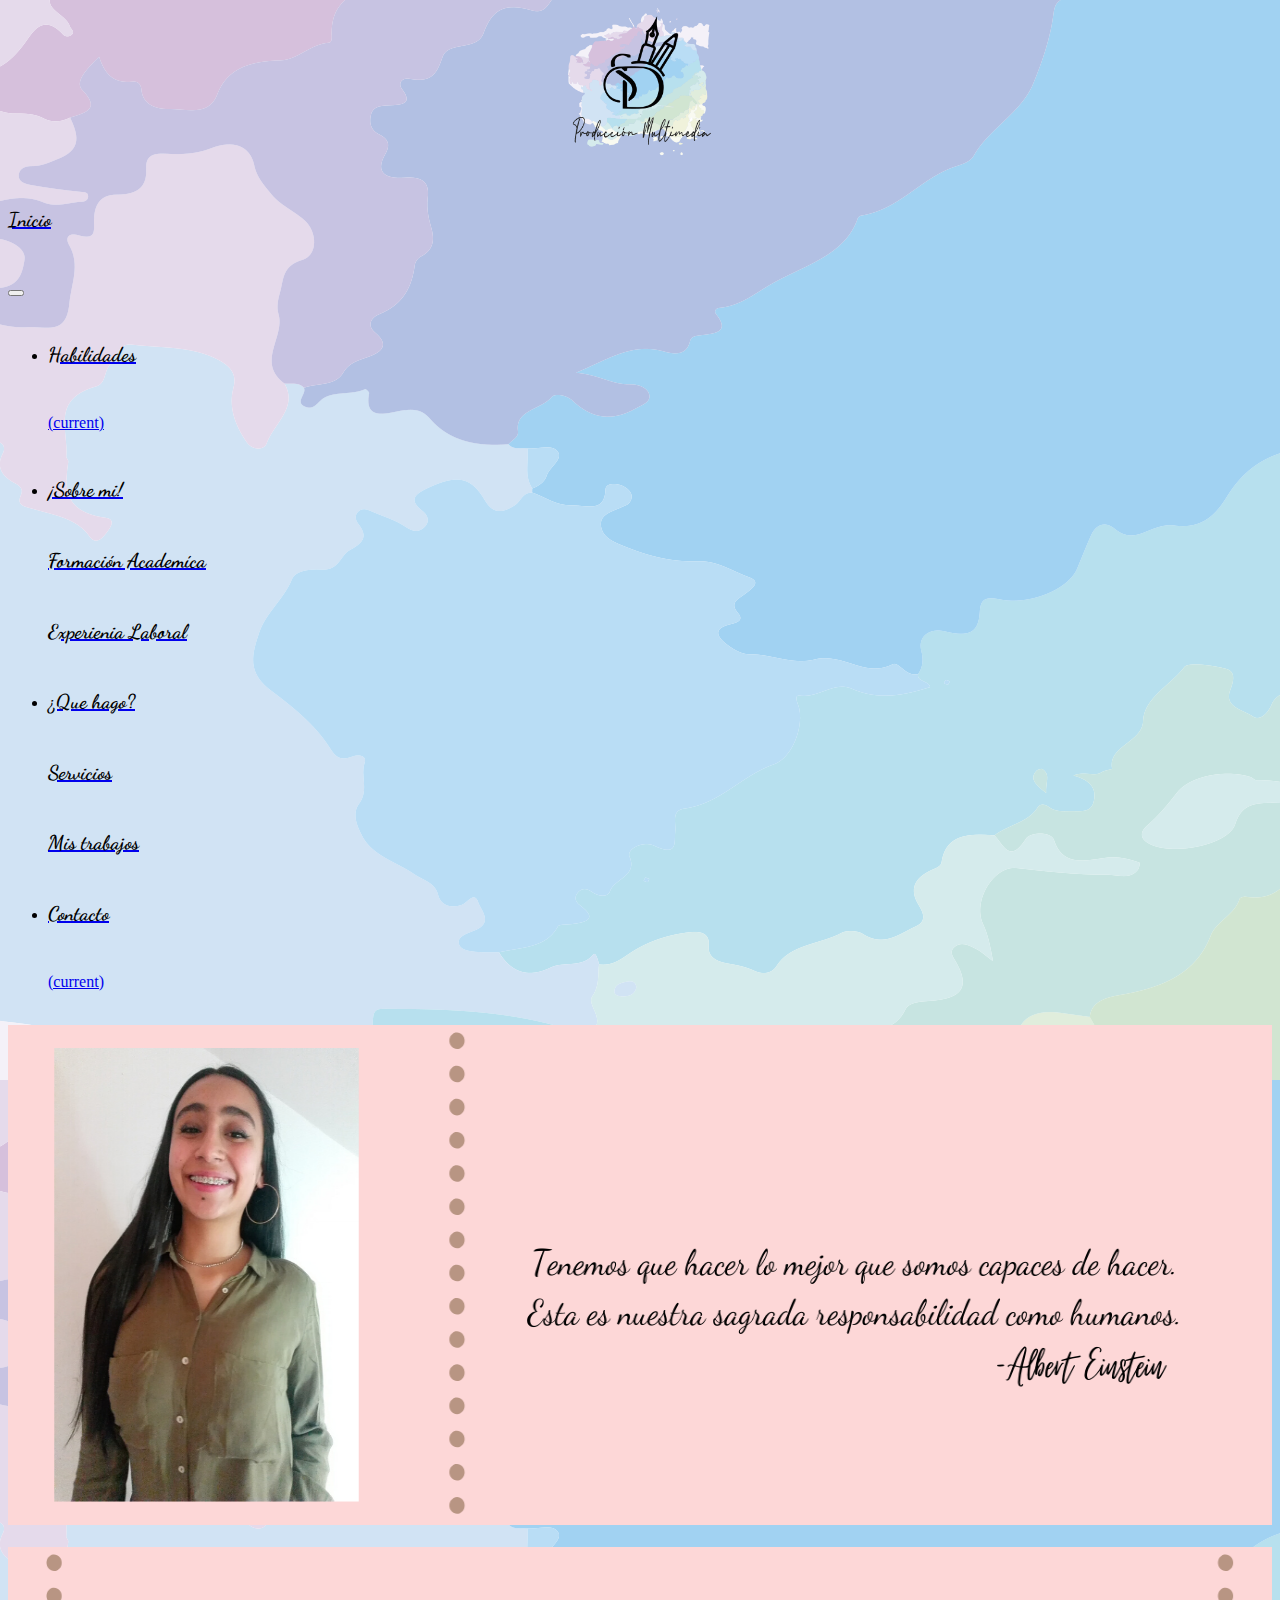
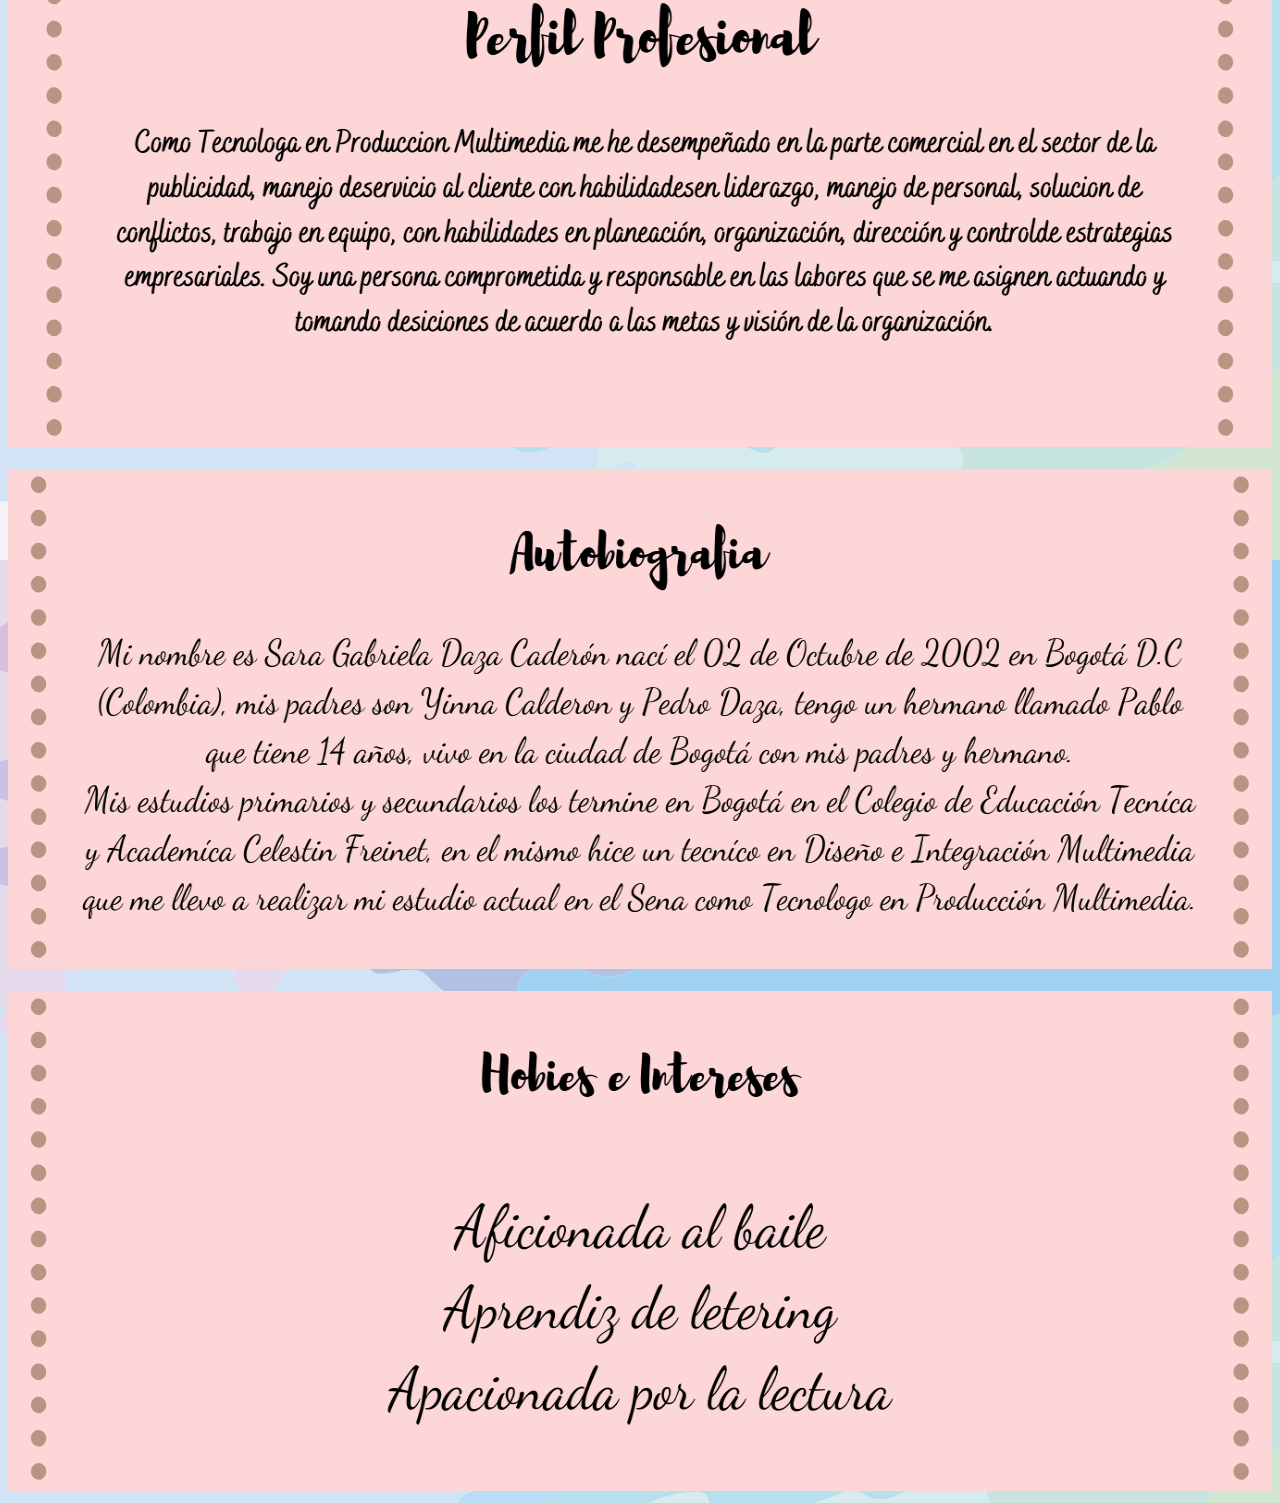
==== index.html @ 0ee1d551 "listo para subir a repositorio" ====
<!doctype html>
<html lang="es">
  <head>
    <!-- Required meta tags -->
    <meta charset="utf-8">
    <meta name="viewport" content="width=device-width, initial-scale=1, shrink-to-fit=no">

    <!-- Bootstrap CSS -->
    <link rel="stylesheet" href="https://stackpath.bootstrapcdn.com/bootstrap/4.5.0/css/bootstrap.min.css" integrity="sha384-9aIt2nRpC12Uk9gS9baDl411NQApFmC26EwAOH8WgZl5MYYxFfc+NcPb1dKGj7Sk" crossorigin="anonymous">
    <title>Sara Daza C</title>
    <link rel="stylesheet" href="css/estilos.css">
    <link rel="stylesheet"href="https://cdnjs.cloudflare.com/ajax/libs/animate.css/4.0.0/animate.min.css"/>
    <link rel="icon" href="imagenes/Favicon.png" width="500px">
    <link href="https://fonts.googleapis.com/css2?family=Dancing+Script&display=swap" rel="stylesheet">
    <link href="https://fonts.googleapis.com/css2?family=Amatic+SC:wght@700&display=swap" rel="stylesheet">
    <link href="https://fonts.googleapis.com/css2?family=Great+Vibes&display=swap" rel="stylesheet">
  </head>
  <body class="container-fluid">
    <body background="imagenes/Fondo.png">
       <center><img src="imagenes/Logo.png" width="150px"></center> 
       <nav class="navbar navbar-expand-lg navbar-light bg-light">
        <a class="navbar-brand" href="index.html"><h6>Inicio</h6></a>
        <button class="navbar-toggler" type="button" data-toggle="collapse" data-target="#navbarNav" aria-controls="navbarNav" aria-expanded="false" aria-label="Toggle navigation">
          <span class="navbar-toggler-icon"></span>
        </button>
        <div class="collapse navbar-collapse" id="navbarNav">
          <ul class="navbar-nav">
            <li class="nav-item active">
              <a class="nav-link" href="Habilidades.html"><h6>Habilidades</h6><span class="sr-only">(current)</span></a>
            </li>
            <li class="nav-item dropdown">
              <a class="nav-link dropdown-toggle" href="#" id="navbarDropdownMenuLink" role="button" data-toggle="dropdown" aria-haspopup="true" aria-expanded="false">
                <h6>¡Sobre mi!</h6>
              </a>
              <div class="dropdown-menu" aria-labelledby="navbarDropdownMenuLink">
                <a class="dropdown-item" href="Formacion Academica.html"><h6>Formación Academíca</h6></a>
                <a class="dropdown-item" href="Experiencia Laboral.html"><h6>Experienia Laboral</h6></a>
                <li class="nav-item dropdown">
                  <a class="nav-link dropdown-toggle" href="#" id="navbarDropdownMenuLink" role="button" data-toggle="dropdown" aria-haspopup="true" aria-expanded="false">
                    <h6>¿Que hago?</h6>
                  </a>
                  <div class="dropdown-menu" aria-labelledby="navbarDropdownMenuLink">
                    <a class="dropdown-item" href="Servicios.html"><h6>Servicios</h6></a>
                    <a class="dropdown-item" href="Mis trabajos.html"><h6>Mis trabajos</h6></a>
                  </div>
                </li>
                <li class="nav-item active">
                  <a class="nav-link" href="Contacto.html"><h6>Contacto</h6><span class="sr-only">(current)</span></a>
                </li>
          </ul>
        </div>
      </nav>
      <br>
      <div class="row">
        <div class="col-md-12">
          <img src="imagenes/carrusel1.png" width="100%" height="500px">
          <br>
          <br>
          <img src="imagenes/carrusel2.png" width="100%" height="500px">
          <br>
          <br>
          <img src="imagenes/carrusel3.png" width="100%" height="500px">
          <br>
          <br>
          <img src="imagenes/carrusel4.png" width="100%" height="500px">
    <!-- jQuery first, then Popper.js, then Bootstrap JS -->
    <script src="https://code.jquery.com/jquery-3.5.1.slim.min.js" integrity="sha384-DfXdz2htPH0lsSSs5nCTpuj/zy4C+OGpamoFVy38MVBnE+IbbVYUew+OrCXaRkfj" crossorigin="anonymous"></script>
    <script src="https://cdn.jsdelivr.net/npm/popper.js@1.16.0/dist/umd/popper.min.js" integrity="sha384-Q6E9RHvbIyZFJoft+2mJbHaEWldlvI9IOYy5n3zV9zzTtmI3UksdQRVvoxMfooAo" crossorigin="anonymous"></script>
    <script src="https://stackpath.bootstrapcdn.com/bootstrap/4.5.0/js/bootstrap.min.js" integrity="sha384-OgVRvuATP1z7JjHLkuOU7Xw704+h835Lr+6QL9UvYjZE3Ipu6Tp75j7Bh/kR0JKI" crossorigin="anonymous"></script>
</body>
</html>
---- css/estilos.css ----
#Creatividad{
    background-color:#A1C0D4;
}
#sociable{
    background-color:#A1C0D4;
}
#asertivo{
    background-color:#A1C0D4;
}
#pasiente{
    background-color:#A1C0D4;
}
#comunicacion{
    background-color:#A1C0D4;
}
#cultura{
    background-color:#A1C0D4;
}
#servicio{
    background-color:#A1C0D4;
}
#inteligencia{
    background-color:#A1C0D4;
}
#productividad{
    background-color:#A1C0D4;
}
#fluidez{
    background-color:#A1C0D4;
}
#ofimatica{
    background-color:#9AC99F;
}
#illustrator{
    background-color:#9AC99F;
}
#photoshop{
    background-color:#9AC99F;
}
#premiere{
    background-color:#9AC99F;
}
#animate{
    background-color:#9AC99F;
}
#html{
    background-color:#9AC99F;
}
#css{
    background-color:#9AC99F;
}
#git{
    background-color:#9AC99F;
}
#bootstrap{
    background-color:#9AC99F;
}
#primaria{
    background-color: #CCAD93;
    animation-delay: 1s;
}
#secundaria{
    background-color: #D4A1A4;
    animation-delay: 1.5s;
}
#media{
    background-color: #B099BD;
    animation-delay: 2s;
}
#diseño{
    background-color: #A1ADD4;
    animation-delay: 2.5s;
}
#produccion{
    background-color: #9BC9C5;
    animation-delay: 3s;
}
#Diseñar{
    animation-delay: 1s;
}
#Editar{
    animation-delay: 1.5s;
   
}
#Programar{
    animation-delay: 2s;
    
}
#Ilustrar{
    animation-delay: 2.5s;
    
}
#Fotografiar{
    animation-delay: 3s;
    
}
#Vectorizar{
    animation-delay: 3.5s;
    
}
#Transmitir{
    animation-delay: 4s;  
}
   
#Redactar{
    animation-delay: 4.5s;  
}
#enviar{
    background-color: #88F2A1;
}

h2{
    font-family: 'Amatic SC', cursive;
    font-size: 85px;
}
h5{
    font-family: 'Dancing Script', cursive;
    font-size: 30px;
}
p{
    font-family: 'Great Vibes', cursive;
    font-size: 30px;
}
h6{
    font-family: 'Dancing Script', cursive;
    font-size: 20px; 
    color: black;
}
h1{
    font-family: 'Amatic SC', cursive;
    font-size: 85px;   
}      
#podcast{
    background-color: brown;
}
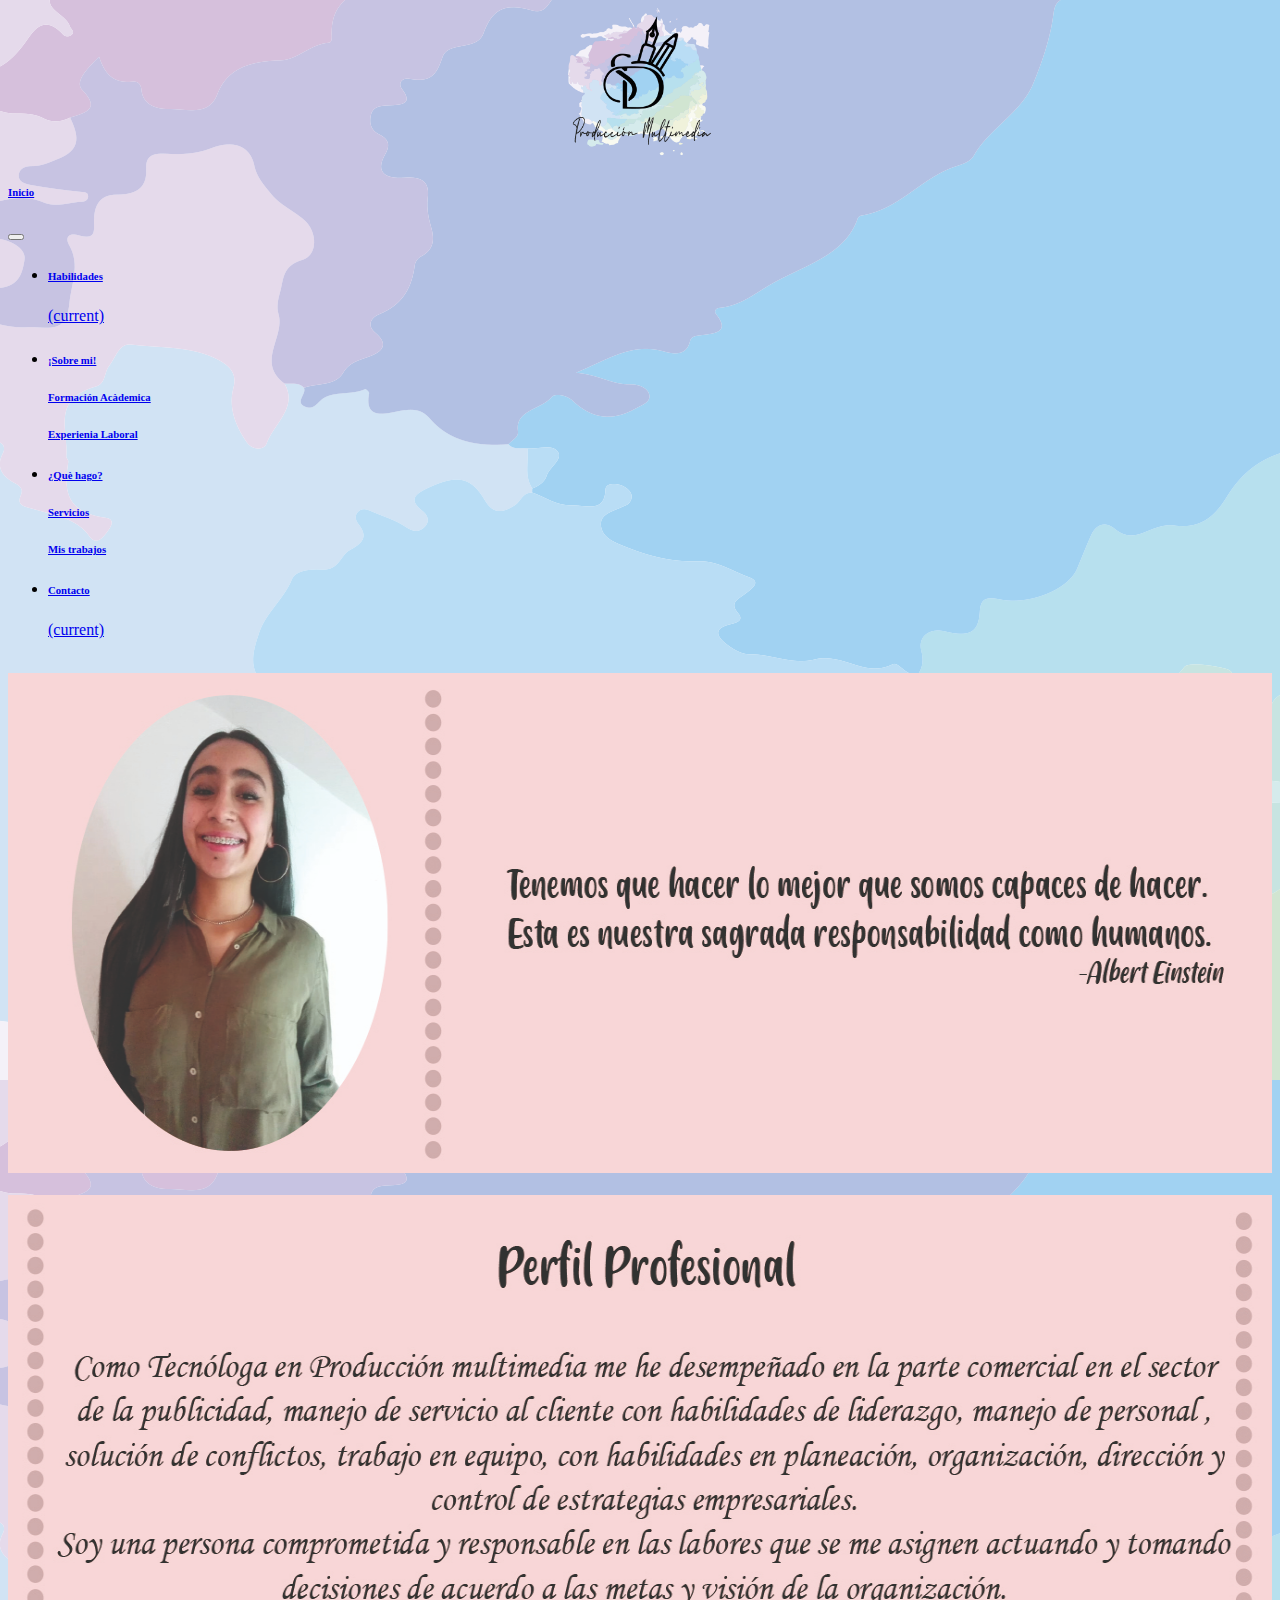
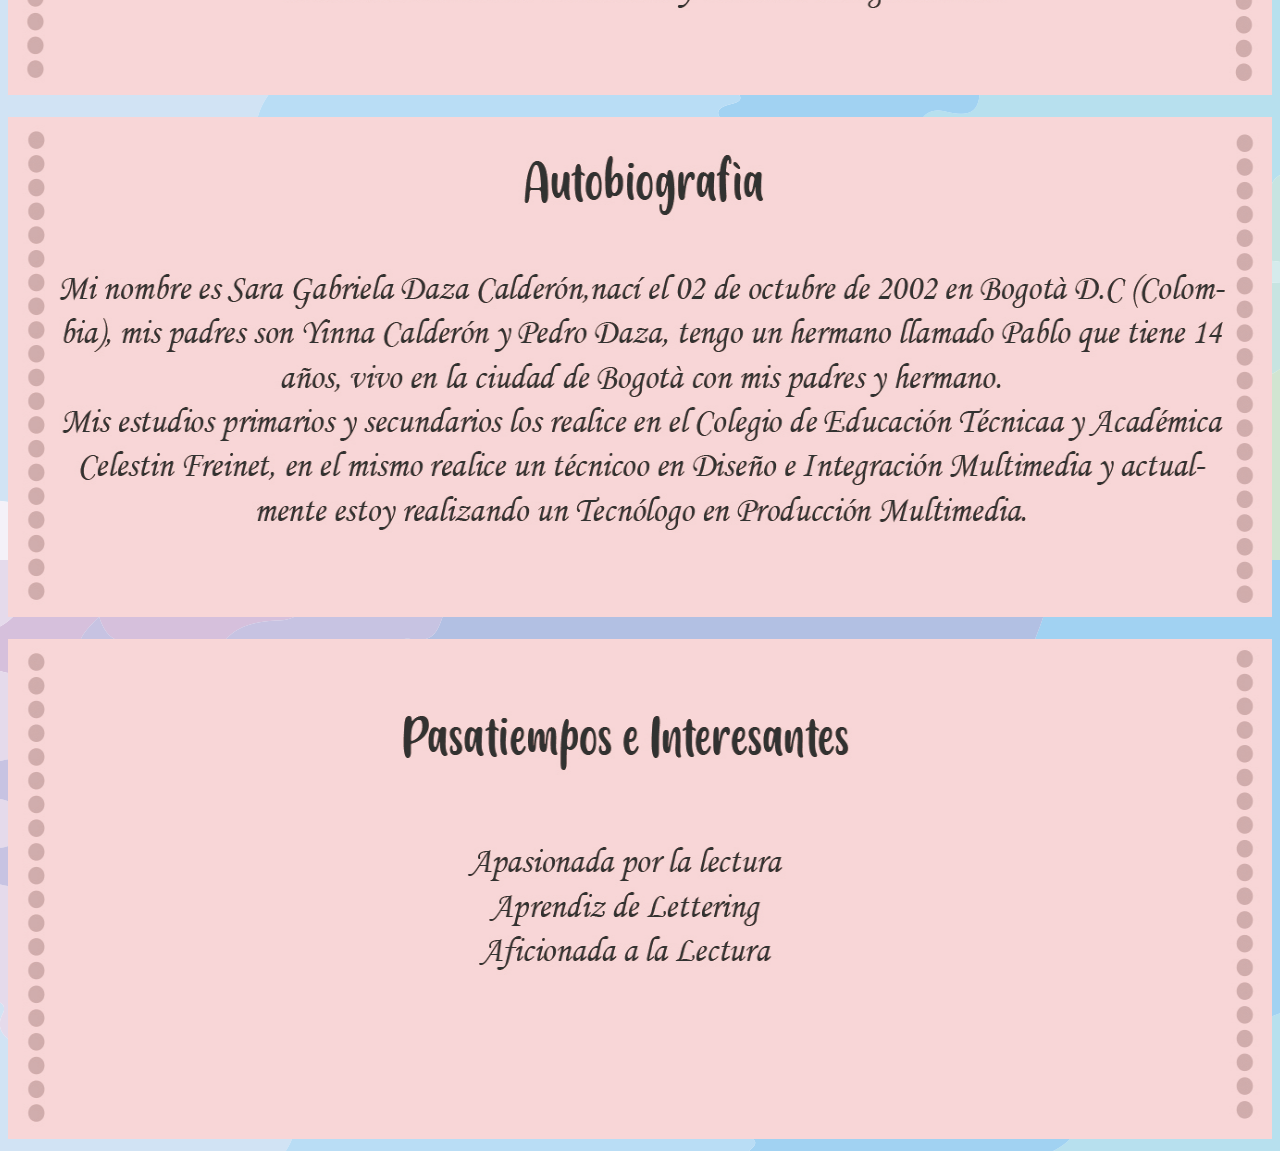
==== commit cde66192: "Cambio tipografia y ortografia" ====
--- a/index.html
+++ b/index.html
@@ -11,9 +11,9 @@
     <link rel="stylesheet" href="css/estilos.css">
     <link rel="stylesheet"href="https://cdnjs.cloudflare.com/ajax/libs/animate.css/4.0.0/animate.min.css"/>
     <link rel="icon" href="imagenes/Favicon.png" width="500px">
-    <link href="https://fonts.googleapis.com/css2?family=Dancing+Script&display=swap" rel="stylesheet">
-    <link href="https://fonts.googleapis.com/css2?family=Amatic+SC:wght@700&display=swap" rel="stylesheet">
-    <link href="https://fonts.googleapis.com/css2?family=Great+Vibes&display=swap" rel="stylesheet">
+    <link rel="stylesheet" href="Tipografias/friendly_schoolmates.zip">
+    <link rel="stylesheet" href="Tipografias/georgia-2-cufonfonts.zip">
+    <link rel="stylesheet" href="Tipografias/monotype-corsiva-maisfontes.zip">
   </head>
   <body class="container-fluid">
     <body background="imagenes/Fondo.png">
@@ -33,11 +33,11 @@
                 <h6>¡Sobre mi!</h6>
               </a>
               <div class="dropdown-menu" aria-labelledby="navbarDropdownMenuLink">
-                <a class="dropdown-item" href="Formacion Academica.html"><h6>Formación Academíca</h6></a>
+                <a class="dropdown-item" href="Formacion Academica.html"><h6>Formación Acàdemica</h6></a>
                 <a class="dropdown-item" href="Experiencia Laboral.html"><h6>Experienia Laboral</h6></a>
                 <li class="nav-item dropdown">
                   <a class="nav-link dropdown-toggle" href="#" id="navbarDropdownMenuLink" role="button" data-toggle="dropdown" aria-haspopup="true" aria-expanded="false">
-                    <h6>¿Que hago?</h6>
+                    <h6>¿Què hago?</h6>
                   </a>
                   <div class="dropdown-menu" aria-labelledby="navbarDropdownMenuLink">
                     <a class="dropdown-item" href="Servicios.html"><h6>Servicios</h6></a>
@@ -53,16 +53,16 @@
       <br>
       <div class="row">
         <div class="col-md-12">
-          <img src="imagenes/carrusel1.png" width="100%" height="500px">
+          <img src="imagenes/Inicio1.jpg" width="100%" height="500px">
           <br>
           <br>
-          <img src="imagenes/carrusel2.png" width="100%" height="500px">
+          <img src="imagenes/Inicio2.jpg" width="100%" height="500px">
           <br>
           <br>
-          <img src="imagenes/carrusel3.png" width="100%" height="500px">
+          <img src="imagenes/Inicio3.jpg" width="100%" height="500px">
           <br>
           <br>
-          <img src="imagenes/carrusel4.png" width="100%" height="500px">
+          <img src="imagenes/Inicio4.jpg" width="100%" height="500px">
     <!-- jQuery first, then Popper.js, then Bootstrap JS -->
     <script src="https://code.jquery.com/jquery-3.5.1.slim.min.js" integrity="sha384-DfXdz2htPH0lsSSs5nCTpuj/zy4C+OGpamoFVy38MVBnE+IbbVYUew+OrCXaRkfj" crossorigin="anonymous"></script>
     <script src="https://cdn.jsdelivr.net/npm/popper.js@1.16.0/dist/umd/popper.min.js" integrity="sha384-Q6E9RHvbIyZFJoft+2mJbHaEWldlvI9IOYy5n3zV9zzTtmI3UksdQRVvoxMfooAo" crossorigin="anonymous"></script>
--- a/css/estilos.css
+++ b/css/estilos.css
@@ -108,28 +108,21 @@
 #enviar{
     background-color: #88F2A1;
 }
-
-h2{
-    font-family: 'Amatic SC', cursive;
-    font-size: 85px;
+#podcast{
+    background-color: brown;
 }
-h5{
-    font-family: 'Dancing Script', cursive;
-    font-size: 30px;
+@font-face{
+    font-family: parrafo;
+src: url(georgia);
 }
 p{
-    font-family: 'Great Vibes', cursive;
-    font-size: 30px;
+    font-family: parrafo;
 }
-h6{
-    font-family: 'Dancing Script', cursive;
-    font-size: 20px; 
-    color: black;
+@font-face{
+    font-family: titulos;
+src: url(Friendly Schoolmates Regular)
 }
-h1{
-    font-family: 'Amatic SC', cursive;
-    font-size: 85px;   
-}      
-#podcast{
-    background-color: brown;
-}+h2{
+    font-family: titulos;
+}
+       